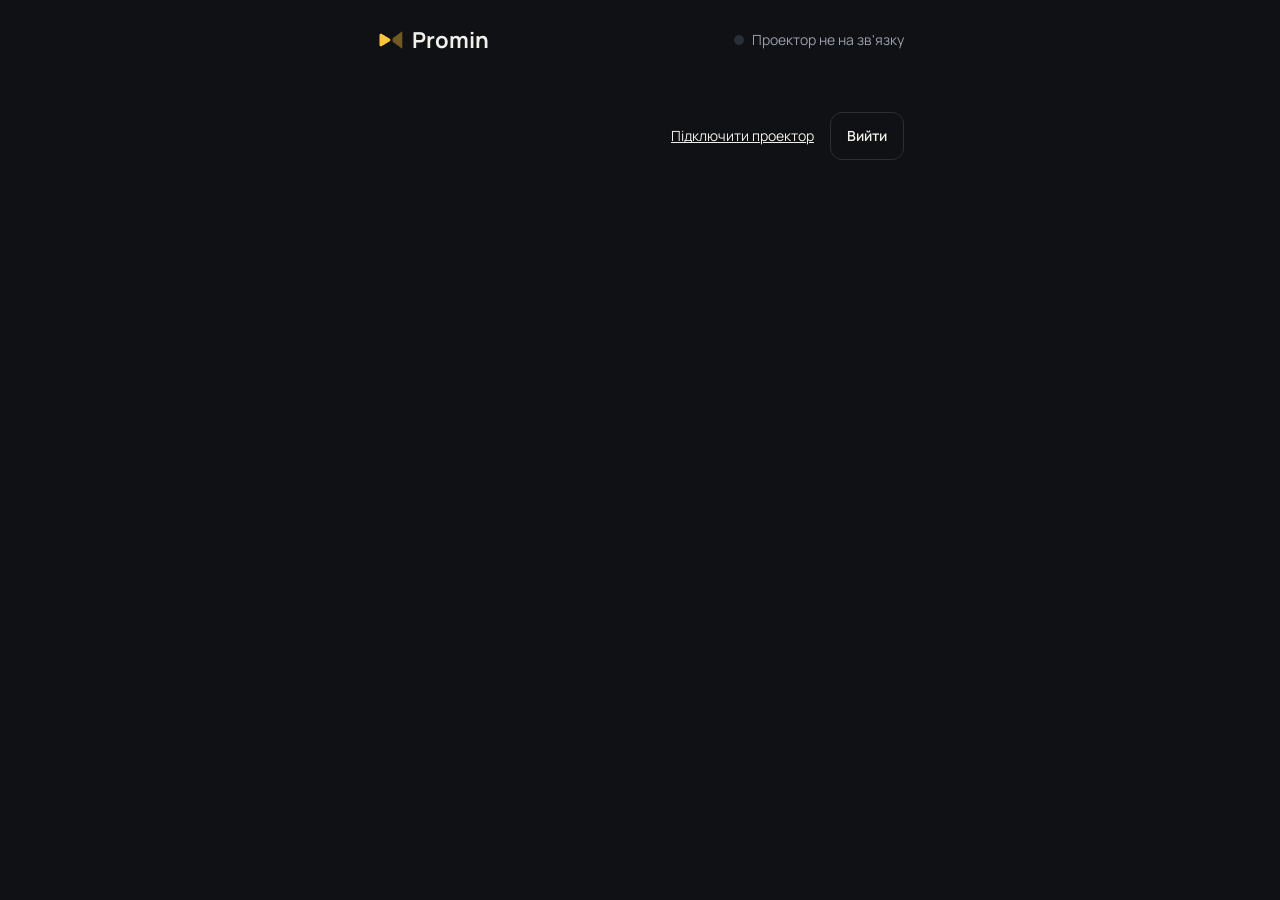
==== templates/index.html @ 15c1faf3 "Merge pull request #8 from krenat/pair-by-code Підключення проектора кодом" ====
<!doctype html>
<html lang="uk">
<head>
<meta charset="utf-8">
<meta name="viewport" content="width=device-width, initial-scale=1, viewport-fit=cover">
<meta name="theme-color" content="#0F1115">
<title>Promin</title>
<link rel="icon" href="/static/logo.svg" type="image/svg+xml">
<link rel="preconnect" href="https://fonts.googleapis.com">
<link rel="preconnect" href="https://fonts.gstatic.com" crossorigin>
<link href="https://fonts.googleapis.com/css2?family=Manrope:wght@400;600;700&display=swap" rel="stylesheet">
<style>
  :root {
    --bg: #0F1115;
    --panel: #1A1D24;
    --line: #2A2E37;
    --text: #F2F0EA;
    --muted: #9AA0AA;
    --accent: #FFC53D;
    --on-accent: #0F1115;
    --danger: #FF6B5E;
    --radius: 12px;
  }
  * { box-sizing: border-box; }
  html { color-scheme: dark; }
  body {
    margin: 0;
    background: var(--bg);
    color: var(--text);
    font: 400 16px/1.4 Manrope, system-ui, -apple-system, "Segoe UI", sans-serif;
    -webkit-tap-highlight-color: transparent;
  }
  main {
    max-width: 560px;
    margin: 0 auto;
    padding: 16px 16px calc(32px + env(safe-area-inset-bottom));
  }
  header {
    display: flex;
    align-items: center;
    gap: 8px;
    height: 48px;
    margin-bottom: 16px;
  }
  header img { width: 28px; height: 28px; }
  header h1 { margin: 0; font-size: 22px; font-weight: 700; flex: 1; }
  .projector {
    display: flex;
    align-items: center;
    gap: 8px;
    color: var(--muted);
    font-size: 14px;
  }
  .dot { width: 10px; height: 10px; border-radius: 50%; background: var(--line); transition: background-color 150ms; }
  button.projector { background: transparent; border: 0; padding: 0; font-weight: 400; cursor: pointer; }
  #pair { background: var(--panel); border-radius: var(--radius); padding: 16px; margin-bottom: 16px; }
  #pair label { display: block; margin-bottom: 8px; color: var(--muted); font-size: 14px; }
  .pair-row { display: flex; gap: 8px; }
  #pair-code {
    flex: 1; min-width: 0; height: 48px; padding: 0 16px;
    font: inherit; font-size: 20px; font-weight: 600; letter-spacing: 0.1em;
    color: var(--text); background: var(--bg);
    border: 1px solid var(--line); border-radius: var(--radius);
  }
  #pair-code:focus-visible { outline: 2px solid var(--accent); outline-offset: 2px; }
  #pair-btn { padding: 0 16px; }
  #pair .hint { margin: 16px 0 0; color: var(--muted); font-size: 14px; }
  #pair-error { margin: 8px 0 0; color: var(--danger); font-size: 14px; }
  #pair-error:empty { display: none; }
  .projector.on .dot { background: var(--accent); }
  .projector.on { color: var(--text); }

  button {
    font: inherit;
    font-weight: 600;
    min-height: 48px;
    border-radius: var(--radius);
    border: 1px solid transparent;
    cursor: pointer;
    transition: background-color 150ms, border-color 150ms, opacity 150ms;
  }
  button:disabled { opacity: 0.5; cursor: default; }
  button:focus-visible, summary:focus-visible { outline: 2px solid var(--accent); outline-offset: 2px; }
  .primary { background: var(--accent); color: var(--on-accent); }
  .outline { background: transparent; color: var(--text); border-color: var(--line); }
  .outline:hover:not(:disabled) { border-color: var(--muted); }

  #upload-btn { width: 100%; }
  #progress { margin-top: 16px; }
  #progress[hidden] { display: none; }
  .progress-row {
    display: flex;
    justify-content: space-between;
    gap: 16px;
    font-size: 14px;
    color: var(--muted);
    margin-bottom: 8px;
  }
  .progress-row span:first-child { overflow: hidden; text-overflow: ellipsis; white-space: nowrap; }
  .track { height: 8px; background: var(--line); border-radius: 4px; overflow: hidden; }
  .bar { height: 100%; width: 0; background: var(--accent); transition: width 150ms; }
  #message { margin: 16px 0 0; color: var(--danger); font-size: 14px; }
  #message:empty { display: none; }
  #disk { margin: 16px 0 24px; color: var(--muted); font-size: 14px; }

  #list { display: grid; gap: 16px; }
  .empty {
    padding: 32px 16px;
    text-align: center;
    color: var(--muted);
    border: 1px dashed var(--line);
    border-radius: var(--radius);
  }
  .card { background: var(--panel); border-radius: var(--radius); overflow: hidden; }
  .thumb {
    aspect-ratio: 16 / 9;
    background: #000;
    display: grid;
    place-items: center;
  }
  .thumb { position: relative; }
  .thumb .mark { width: 48px; height: 48px; opacity: 0.25; }
  .thumb .cover { width: 100%; height: 100%; object-fit: contain; }
  .duration {
    position: absolute;
    right: 8px;
    bottom: 8px;
    padding: 2px 8px;
    border-radius: 6px;
    background: rgba(15, 17, 21, 0.8);
    font-size: 13px;
    font-weight: 600;
  }
  .card .track { margin: -8px 0 16px; height: 4px; }
  .error-text {
    margin: -8px 0 16px;
    color: var(--danger);
    font-size: 14px;
    overflow-wrap: anywhere;
  }
  .body { padding: 16px; }
  .title-row { display: flex; align-items: flex-start; gap: 8px; }
  .name { flex: 1; font-weight: 600; overflow-wrap: anywhere; }
  .meta { margin: 8px 0 16px; color: var(--muted); font-size: 14px; }
  .actions { display: flex; gap: 8px; }
  .actions button { flex: 1; }

  details.menu { position: relative; }
  details.menu summary {
    list-style: none;
    width: 48px;
    height: 48px;
    margin: -12px -12px -12px 0;
    display: grid;
    place-items: center;
    border-radius: 50%;
    color: var(--muted);
    font-size: 22px;
    cursor: pointer;
  }
  details.menu summary::-webkit-details-marker { display: none; }
  details.menu .pop {
    position: absolute;
    right: -4px;
    top: 40px;
    z-index: 2;
    min-width: 176px;
    background: var(--panel);
    border: 1px solid var(--line);
    border-radius: var(--radius);
    padding: 8px;
  }
  details.menu .pop button {
    width: 100%;
    background: transparent;
    color: var(--danger);
    text-align: left;
    padding: 0 12px;
  }

  footer {
    display: flex;
    flex-wrap: wrap;
    align-items: center;
    gap: 8px 16px;
    margin-top: 32px;
    color: var(--muted);
    font-size: 14px;
  }
  footer .who { flex: 1; min-width: 160px; }
  footer a { color: var(--text); }
  footer form { margin: 0; }
  footer button { min-height: 48px; padding: 0 16px; }
  [hidden] { display: none !important; }

  body.has-remote main { padding-bottom: 380px; }
  body.has-remote.remote-collapsed main { padding-bottom: 140px; }
  #remote {
    position: fixed;
    left: 0; right: 0; bottom: 0;
    z-index: 5;
    background: var(--panel);
    border-top: 1px solid var(--line);
    border-radius: var(--radius) var(--radius) 0 0;
  }
  #remote .inner {
    max-width: 560px;
    margin: 0 auto;
    padding: 8px 16px calc(16px + env(safe-area-inset-bottom));
  }
  .remote-head { display: flex; align-items: center; gap: 8px; min-height: 48px; }
  #remote-title { flex: 1; font-weight: 600; overflow: hidden; text-overflow: ellipsis; white-space: nowrap; }
  .icon-btn {
    width: 48px; height: 48px; padding: 0;
    display: grid; place-items: center;
    background: transparent; color: var(--text);
    border-radius: 50%;
  }
  .icon-btn svg, .round svg { width: 24px; height: 24px; fill: currentColor; }
  #remote-toggle svg { transition: transform 150ms; }
  body.remote-collapsed #remote-toggle svg { transform: rotate(180deg); }
  body.remote-collapsed .remote-body { display: none; }
  #r-mini { display: none; }
  body.remote-collapsed #r-mini { display: grid; }
  .seek { display: flex; align-items: center; gap: 8px; margin-top: 8px; color: var(--muted); font-size: 14px; }
  .seek span { min-width: 44px; font-variant-numeric: tabular-nums; }
  .seek span:last-child { text-align: right; }
  input[type=range] { flex: 1; min-width: 0; height: 48px; margin: 0; accent-color: var(--accent); background: transparent; }
  .transport { display: flex; align-items: center; justify-content: space-between; margin: 8px 0; }
  .round {
    width: 48px; height: 48px; padding: 0;
    display: grid; place-items: center;
    border-radius: 50%;
    background: transparent; color: var(--text); border-color: var(--line);
    font-size: 14px;
  }
  .round.big { width: 72px; height: 72px; background: var(--accent); color: var(--on-accent); border-color: transparent; }
  .round.big svg { width: 32px; height: 32px; }
  .volume { display: flex; align-items: center; gap: 8px; color: var(--muted); }
  .volume svg { width: 24px; height: 24px; fill: currentColor; flex: none; }
  #r-stop { width: 100%; margin-top: 8px; }

  #player {
    position: fixed;
    inset: 0;
    z-index: 10;
    background: #000;
    display: flex;
    flex-direction: column;
  }
  #player[hidden] { display: none; }
  #player video { flex: 1; min-height: 0; width: 100%; background: #000; }
  #player .bar-top {
    display: flex;
    align-items: center;
    gap: 8px;
    padding: 8px 8px 8px 16px;
    padding-top: calc(8px + env(safe-area-inset-top));
  }
  #player-title { flex: 1; overflow: hidden; text-overflow: ellipsis; white-space: nowrap; font-weight: 600; }
  #player-close { padding: 0 16px; }
</style>
</head>
<body>
<main>
  <header>
    <img src="/static/logo.svg" alt="">
    <h1>Promin</h1>
    <button class="projector" id="projector" type="button" aria-controls="pair" aria-expanded="false">
      <span class="dot"></span><span id="tv-text">Проектор не на зв'язку</span>
    </button>
  </header>

  <section id="pair" hidden>
    <form id="pair-form">
      <label for="pair-code">Код з екрана проектора</label>
      <div class="pair-row">
        <input id="pair-code" name="code" inputmode="numeric" autocomplete="off" maxlength="7"
               pattern="[0-9 ]*" placeholder="000 000" required>
        <button id="pair-btn" class="primary" type="submit">Підключити</button>
      </div>
      <p id="pair-error" role="alert"></p>
      <p class="hint">Відкрийте на проекторі адресу <span id="pair-url"></span> — на екрані з'явиться код із шести цифр.</p>
    </form>
  </section>

  <input id="file" type="file" accept="video/*" hidden>
  <button id="upload-btn" class="primary" type="button" hidden>Завантажити відео</button>
  <div id="progress" hidden>
    <div class="progress-row"><span id="progress-name"></span><span id="progress-pct">0%</span></div>
    <div class="track"><div class="bar" id="progress-bar"></div></div>
  </div>
  <p id="message" role="alert"></p>
  <p id="disk" hidden></p>

  <section id="list" aria-live="polite"></section>

  <footer>
    <span class="who" id="who"></span>
    <a id="pair-link" href="#pair">Підключити проектор</a>
    <a id="users-link" href="/users" hidden>Користувачі</a>
    <form method="post" action="/logout"><button class="outline" type="submit">Вийти</button></form>
  </footer>
</main>

<section id="remote" hidden aria-label="Пульт проектора">
  <div class="inner">
    <div class="remote-head">
      <div id="remote-title"></div>
      <button id="r-mini" class="icon-btn" type="button" aria-label="Пауза або відтворення">
        <svg viewBox="0 0 24 24"><path id="r-mini-icon" d="M6 5h4v14H6zM14 5h4v14h-4z"/></svg>
      </button>
      <button id="remote-toggle" class="icon-btn" type="button" aria-label="Згорнути або розгорнути пульт">
        <svg viewBox="0 0 24 24"><path d="M7.4 8.6 12 13.2l4.6-4.6L18 10l-6 6-6-6z"/></svg>
      </button>
    </div>
    <div class="remote-body">
      <div class="seek">
        <span id="r-pos">0:00</span>
        <input id="r-seek" type="range" min="0" max="0" step="1" value="0" aria-label="Позиція у відео">
        <span id="r-dur">0:00</span>
      </div>
      <div class="transport">
        <button id="r-prev" class="round outline" type="button" aria-label="Попереднє відео">
          <svg viewBox="0 0 24 24"><path d="M6 5h2v14H6zM20 5v14L9 12z"/></svg>
        </button>
        <button id="r-back" class="round outline" type="button" aria-label="Назад на 10 секунд">−10</button>
        <button id="r-play" class="round big" type="button" aria-label="Пауза або відтворення">
          <svg viewBox="0 0 24 24"><path id="r-play-icon" d="M6 5h4v14H6zM14 5h4v14h-4z"/></svg>
        </button>
        <button id="r-fwd" class="round outline" type="button" aria-label="Вперед на 10 секунд">+10</button>
        <button id="r-next" class="round outline" type="button" aria-label="Наступне відео">
          <svg viewBox="0 0 24 24"><path d="M16 5h2v14h-2zM4 5l11 7L4 19z"/></svg>
        </button>
      </div>
      <div class="volume">
        <svg viewBox="0 0 24 24" aria-hidden="true"><path d="M4 9v6h4l5 4V5L8 9zm11.5 3a4 4 0 0 0-2-3.5v7a4 4 0 0 0 2-3.5z"/></svg>
        <input id="r-vol" type="range" min="0" max="100" step="1" value="100" aria-label="Гучність відео">
      </div>
      <button id="r-stop" class="outline" type="button">Зупинити показ</button>
    </div>
  </div>
</section>

<div id="player" hidden>
  <div class="bar-top">
    <span id="player-title"></span>
    <button id="player-close" class="outline" type="button">Закрити</button>
  </div>
  <video id="video" controls playsinline></video>
</div>

<script>
(function () {
  var fileInput = document.getElementById('file');
  var uploadBtn = document.getElementById('upload-btn');
  var progress = document.getElementById('progress');
  var progressName = document.getElementById('progress-name');
  var progressPct = document.getElementById('progress-pct');
  var progressBar = document.getElementById('progress-bar');
  var message = document.getElementById('message');
  var disk = document.getElementById('disk');
  var list = document.getElementById('list');
  var player = document.getElementById('player');
  var video = document.getElementById('video');
  var playerTitle = document.getElementById('player-title');
  var maxUpload = Infinity;
  var isAdmin = false;
  var videosCache = [];
  var ws = null;
  var wsRetry = 1000;
  var wsTimer = null;
  var tvConnected = false;
  var tvState = null;
  var seeking = false;
  var ICON_PAUSE = 'M6 5h4v14H6zM14 5h4v14h-4z';
  var ICON_PLAY = 'M7 4.5v15l12-7.5z';

  function formatSize(bytes) {
    if (bytes < 1048576) return Math.max(1, Math.round(bytes / 1024)) + ' КБ';
    var mb = bytes / 1048576;
    if (mb >= 1024) return (mb / 1024).toFixed(1).replace('.', ',') + ' ГБ';
    if (mb >= 10) return Math.round(mb) + ' МБ';
    return mb.toFixed(1).replace('.', ',') + ' МБ';
  }

  function formatDuration(seconds) {
    var total = Math.round(seconds);
    var h = Math.floor(total / 3600);
    var m = Math.floor(total % 3600 / 60);
    var sec = total % 60;
    var tail = (sec < 10 ? '0' : '') + sec;
    if (h) return h + ':' + (m < 10 ? '0' : '') + m + ':' + tail;
    return m + ':' + tail;
  }

  function statusText(item) {
    if (item.status === 'queued') return 'у черзі';
    if (item.status === 'processing') return 'обробляється ' + Math.floor((item.progress || 0) * 100) + '%';
    if (item.status === 'error') return 'помилка';
    return 'готове';
  }

  function lastLine(text) {
    var lines = String(text || '').split('\n').filter(function (l) { return l.trim(); });
    var line = lines.length ? lines[lines.length - 1].trim() : 'Невідома помилка';
    return line.length > 240 ? line.slice(0, 240) + '…' : line;
  }

  function el(tag, className, text) {
    var node = document.createElement(tag);
    if (className) node.className = className;
    if (text != null) node.textContent = text;
    return node;
  }

  function errorText(xhrOrResponseBody, fallback) {
    try {
      var data = JSON.parse(xhrOrResponseBody);
      if (data && typeof data.detail === 'string') return data.detail;
    } catch (e) {}
    return fallback;
  }

  function renderCard(item) {
    var card = el('article', 'card');

    var thumb = el('div', 'thumb');
    var picture = el('img', item.thumb ? 'cover' : 'mark');
    picture.src = item.thumb ? '/thumb/' + item.id : '/static/logo.svg';
    picture.alt = '';
    thumb.appendChild(picture);
    if (item.duration) thumb.appendChild(el('span', 'duration', formatDuration(item.duration)));
    card.appendChild(thumb);

    var body = el('div', 'body');
    var titleRow = el('div', 'title-row');
    titleRow.appendChild(el('div', 'name', item.name));

    if (isAdmin) {
      var menu = el('details', 'menu');
      var summary = el('summary', null, '⋯');
      summary.setAttribute('aria-label', 'Меню відео');
      menu.appendChild(summary);
      var pop = el('div', 'pop');
      var del = el('button', null, 'Видалити');
      del.type = 'button';
      del.addEventListener('click', function () {
        menu.open = false;
        if (confirm('Видалити «' + item.name + '»? Відновити його не вдасться.')) remove(item.id);
      });
      pop.appendChild(del);
      menu.appendChild(pop);
      titleRow.appendChild(menu);
    }
    body.appendChild(titleRow);

    body.appendChild(el('div', 'meta', formatSize(item.size) + ' · ' + statusText(item)));

    if (item.status === 'processing') {
      var track = el('div', 'track');
      var bar = el('div', 'bar');
      bar.style.width = Math.floor((item.progress || 0) * 100) + '%';
      track.appendChild(bar);
      body.appendChild(track);
    }
    if (item.status === 'error') {
      body.appendChild(el('div', 'error-text', lastLine(item.error)));
    }

    var actions = el('div', 'actions');
    if (item.status === 'error' && !isAdmin) {
      // Глядачу нічого запропонувати: повторити обробку може лише адміністратор.
    } else if (item.status === 'error') {
      var again = el('button', 'outline', 'Повторити');
      again.type = 'button';
      again.addEventListener('click', function () { retry(item.id); });
      actions.appendChild(again);
    } else {
      if (item.status === 'ready') {
        var cast = el('button', 'primary', 'На проектор');
        cast.type = 'button';
        cast.disabled = !canCast();
        cast.addEventListener('click', function () {
          document.body.classList.remove('remote-collapsed');
          command('load', { video_id: item.id });
        });
        actions.appendChild(cast);
      }
      var watch = el('button', 'outline', 'Дивитись тут');
      watch.type = 'button';
      watch.disabled = item.status !== 'ready';
      watch.addEventListener('click', function () { openPlayer(item); });
      actions.appendChild(watch);
    }
    body.appendChild(actions);

    card.appendChild(body);
    return card;
  }

  var pollTimer = null;
  var lastRendered = null;

  function schedule(data) {
    clearTimeout(pollTimer);
    var busy = data.videos.some(function (v) {
      return v.status === 'queued' || v.status === 'processing';
    });
    // Поки щось обробляється, список оновлюється сам.
    if (busy) pollTimer = setTimeout(refresh, 3000);
  }

  function renderList() {
    // Не перемальовуємо список без змін, щоб не закривати відкрите меню.
    var snapshot = JSON.stringify([videosCache, canCast()]);
    if (snapshot === lastRendered) return;
    lastRendered = snapshot;
    list.textContent = '';
    if (!videosCache.length) {
      list.appendChild(el('div', 'empty', 'Тут з’являться ваші відео'));
      return;
    }
    videosCache.forEach(function (item) { list.appendChild(renderCard(item)); });
  }

  // ------------------------------------------------------------------ пульт

  function canCast() {
    return tvConnected && !!tvState && tvState.started;
  }

  function command(action, extra) {
    message.textContent = '';
    if (!ws || ws.readyState !== 1) {
      message.textContent = 'Немає зв’язку із сервером. Спробуйте за кілька секунд.';
      return;
    }
    var payload = { type: 'command', action: action };
    for (var key in extra || {}) payload[key] = extra[key];
    ws.send(JSON.stringify(payload));
  }

  function updateTv() {
    var text = 'Проектор не на зв’язку';
    if (tvConnected) {
      text = tvState && !tvState.started ? 'Натисніть «Почати» на проекторі' : 'Проектор на зв’язку';
    }
    document.getElementById('tv-text').textContent = text;
    document.getElementById('projector').className = 'projector' + (tvConnected ? ' on' : '');
    renderList();
    updateRemote();
  }

  function updateRemote() {
    var panel = document.getElementById('remote');
    var active = tvConnected && !!tvState && !!tvState.video_id;
    panel.hidden = !active;
    document.body.classList.toggle('has-remote', active);
    if (!active) return;
    document.getElementById('remote-title').textContent = tvState.name || '';
    var icon = tvState.paused ? ICON_PLAY : ICON_PAUSE;
    document.getElementById('r-play-icon').setAttribute('d', icon);
    document.getElementById('r-mini-icon').setAttribute('d', icon);
    var seek = document.getElementById('r-seek');
    seek.max = Math.floor(tvState.duration || 0);
    document.getElementById('r-dur').textContent = formatDuration(tvState.duration || 0);
    if (!seeking) {
      seek.value = Math.floor(tvState.position || 0);
      document.getElementById('r-pos').textContent = formatDuration(tvState.position || 0);
    }
    if (document.activeElement !== document.getElementById('r-vol')) {
      document.getElementById('r-vol').value = Math.round((tvState.volume || 0) * 100);
    }
    var ready = readyVideos();
    var index = currentIndex(ready);
    document.getElementById('r-prev').disabled = index <= 0;
    document.getElementById('r-next').disabled = index < 0 || index >= ready.length - 1;
  }

  function readyVideos() {
    return videosCache.filter(function (v) { return v.status === 'ready'; });
  }

  function currentIndex(ready) {
    for (var i = 0; i < ready.length; i++) {
      if (tvState && ready[i].id === tvState.video_id) return i;
    }
    return -1;
  }

  function step(delta) {
    var ready = readyVideos();
    var target = ready[currentIndex(ready) + delta];
    if (target) command('load', { video_id: target.id });
  }

  function togglePlay() {
    if (tvState) command(tvState.paused ? 'play' : 'pause');
  }

  function connect() {
    clearTimeout(wsTimer);
    if (ws && ws.readyState <= 1) return;
    var scheme = location.protocol === 'https:' ? 'wss://' : 'ws://';
    var socket = new WebSocket(scheme + location.host + '/ws?role=remote');
    ws = socket;
    socket.onopen = function () { wsRetry = 1000; };
    socket.onmessage = function (event) {
      var data;
      try { data = JSON.parse(event.data); } catch (e) { return; }
      if (data.type === 'tv') {
        tvConnected = data.connected;
        if (!tvConnected) tvState = null;
        updateTv();
      } else if (data.type === 'state') {
        tvState = data;
        updateTv();
      } else if (data.type === 'error') {
        message.textContent = data.message;
      }
    };
    socket.onclose = function (event) {
      if (ws !== socket) return;
      ws = null;
      if (event.code === 4401) { location.href = '/login'; return; }
      tvConnected = false;
      tvState = null;
      updateTv();
      wsTimer = setTimeout(connect, wsRetry);
      wsRetry = Math.min(wsRetry * 2, 5000);
    };
  }

  // ------------------------------------------------- підключення проектора

  var pairBox = document.getElementById('pair');
  var pairInput = document.getElementById('pair-code');
  var pairError = document.getElementById('pair-error');
  document.getElementById('pair-url').textContent = location.host + '/tv';

  function togglePair(open) {
    pairBox.hidden = open === undefined ? !pairBox.hidden : !open;
    document.getElementById('projector').setAttribute('aria-expanded', String(!pairBox.hidden));
    pairError.textContent = '';
    if (!pairBox.hidden) {
      pairBox.scrollIntoView({ block: 'nearest' });
      pairInput.focus();
    }
  }

  document.getElementById('projector').addEventListener('click', function () { togglePair(); });
  document.getElementById('pair-link').addEventListener('click', function (e) {
    e.preventDefault();
    togglePair(true);
  });
  document.getElementById('pair-form').addEventListener('submit', function (e) {
    e.preventDefault();
    pairError.textContent = '';
    fetch('/api/pair/approve', {
      method: 'POST',
      headers: { 'Content-Type': 'application/json' },
      body: JSON.stringify({ code: pairInput.value })
    }).then(function (r) {
      if (r.status === 401) { location.href = '/login'; return; }
      if (r.ok) {
        pairInput.value = '';
        togglePair(false);
        if (!tvConnected) document.getElementById('tv-text').textContent = 'Підключено, чекаю на проектор…';
        return;
      }
      return r.text().then(function (body) {
        pairError.textContent = errorText(body, 'Не вдалося підключити проектор.');
      });
    }).catch(function () {
      pairError.textContent = 'Немає зв’язку із сервером. Спробуйте ще раз.';
    });
  });

  document.getElementById('r-play').addEventListener('click', togglePlay);
  document.getElementById('r-mini').addEventListener('click', togglePlay);
  document.getElementById('r-back').addEventListener('click', function () { command('seek_by', { value: -10 }); });
  document.getElementById('r-fwd').addEventListener('click', function () { command('seek_by', { value: 10 }); });
  document.getElementById('r-prev').addEventListener('click', function () { step(-1); });
  document.getElementById('r-next').addEventListener('click', function () { step(1); });
  document.getElementById('r-stop').addEventListener('click', function () { command('stop'); });
  document.getElementById('remote-toggle').addEventListener('click', function () {
    document.body.classList.toggle('remote-collapsed');
  });
  document.getElementById('r-seek').addEventListener('input', function () {
    seeking = true;
    document.getElementById('r-pos').textContent = formatDuration(Number(this.value));
  });
  document.getElementById('r-seek').addEventListener('change', function () {
    seeking = false;
    command('seek', { value: Number(this.value) });
  });
  document.getElementById('r-vol').addEventListener('input', function () {
    command('volume', { value: Number(this.value) / 100 });
  });
  // Після розблокування телефона з'єднання відновлюємо одразу, не чекаючи таймера.
  document.addEventListener('visibilitychange', function () {
    if (document.visibilityState === 'visible') connect();
  });

  function refresh() {
    return fetch('/api/videos')
      .then(function (r) {
        if (r.status === 401) { location.href = '/login'; throw new Error('login'); }
        if (!r.ok) throw new Error('status ' + r.status);
        return r.json();
      })
      .then(function (data) {
        maxUpload = data.max_upload;
        disk.textContent = 'Вільно на сервері: ' + formatSize(data.disk.free);
        schedule(data);
        videosCache = data.videos;
        renderList();
      })
      .catch(function () {
        message.textContent = 'Не вдалося отримати список відео. Перевірте з’єднання із сервером.';
        clearTimeout(pollTimer);
        pollTimer = setTimeout(refresh, 10000);
      });
  }

  function retry(id) {
    message.textContent = '';
    fetch('/api/videos/' + id + '/retry', { method: 'POST' })
      .then(function (r) {
        if (!r.ok) return r.text().then(function (body) {
          message.textContent = errorText(body, 'Не вдалося повторити обробку.');
        });
      })
      .then(refresh)
      .catch(function () {
        message.textContent = 'Не вдалося повторити обробку. Спробуйте ще раз.';
      });
  }

  function upload(file) {
    message.textContent = '';
    if (file.size > maxUpload) {
      message.textContent = 'Файл завеликий: ' + formatSize(file.size) + ', дозволено до ' + formatSize(maxUpload) + '.';
      return;
    }
    uploadBtn.disabled = true;
    progress.hidden = false;
    progressName.textContent = file.name;
    progressPct.textContent = '0%';
    progressBar.style.width = '0';

    var xhr = new XMLHttpRequest();
    xhr.open('POST', '/api/videos');
    xhr.setRequestHeader('X-Filename', encodeURIComponent(file.name));
    xhr.setRequestHeader('Content-Type', file.type || 'application/octet-stream');
    xhr.upload.onprogress = function (e) {
      if (!e.lengthComputable) return;
      var pct = Math.floor(e.loaded / e.total * 100);
      progressPct.textContent = pct + '%';
      progressBar.style.width = pct + '%';
    };
    function done() {
      uploadBtn.disabled = false;
      progress.hidden = true;
      fileInput.value = '';
    }
    xhr.onload = function () {
      done();
      if (xhr.status === 201) {
        refresh();
      } else if (xhr.status === 401) {
        location.href = '/login';
      } else {
        message.textContent = errorText(xhr.responseText, 'Не вдалося завантажити відео (помилка ' + xhr.status + ').');
      }
    };
    xhr.onerror = function () {
      done();
      message.textContent = 'Завантаження обірвалося. Перевірте з’єднання і спробуйте ще раз.';
    };
    xhr.send(file);
  }

  function remove(id) {
    message.textContent = '';
    fetch('/api/videos/' + id, { method: 'DELETE' })
      .then(function (r) {
        if (!r.ok && r.status !== 404) throw new Error('status ' + r.status);
        return refresh();
      })
      .catch(function () {
        message.textContent = 'Не вдалося видалити відео. Спробуйте ще раз.';
      });
  }

  function openPlayer(item) {
    playerTitle.textContent = item.name;
    video.src = '/media/' + item.id;
    player.hidden = false;
    var started = video.play();
    if (started && started.catch) started.catch(function () {});
  }

  function closePlayer() {
    video.pause();
    video.removeAttribute('src');
    video.load();
    player.hidden = true;
  }

  uploadBtn.addEventListener('click', function () { fileInput.click(); });
  fileInput.addEventListener('change', function () {
    if (fileInput.files.length) upload(fileInput.files[0]);
  });
  document.getElementById('player-close').addEventListener('click', closePlayer);
  document.addEventListener('keydown', function (e) {
    if (e.key === 'Escape' && !player.hidden) closePlayer();
  });
  document.addEventListener('click', function (e) {
    var menus = document.querySelectorAll('details.menu[open]');
    for (var i = 0; i < menus.length; i++) {
      if (!menus[i].contains(e.target)) menus[i].open = false;
    }
  });

  fetch('/api/me')
    .then(function (r) {
      if (r.status === 401) { location.href = '/login'; throw new Error('login'); }
      return r.json();
    })
    .then(function (me) {
      isAdmin = me.role === 'admin';
      document.getElementById('who').textContent = 'Ви увійшли як ' + me.username;
      uploadBtn.hidden = !isAdmin;
      disk.hidden = !isAdmin;
      document.getElementById('users-link').hidden = !isAdmin;
      connect();
      return refresh();
    })
    .catch(function () {});
})();
</script>
</body>
</html>
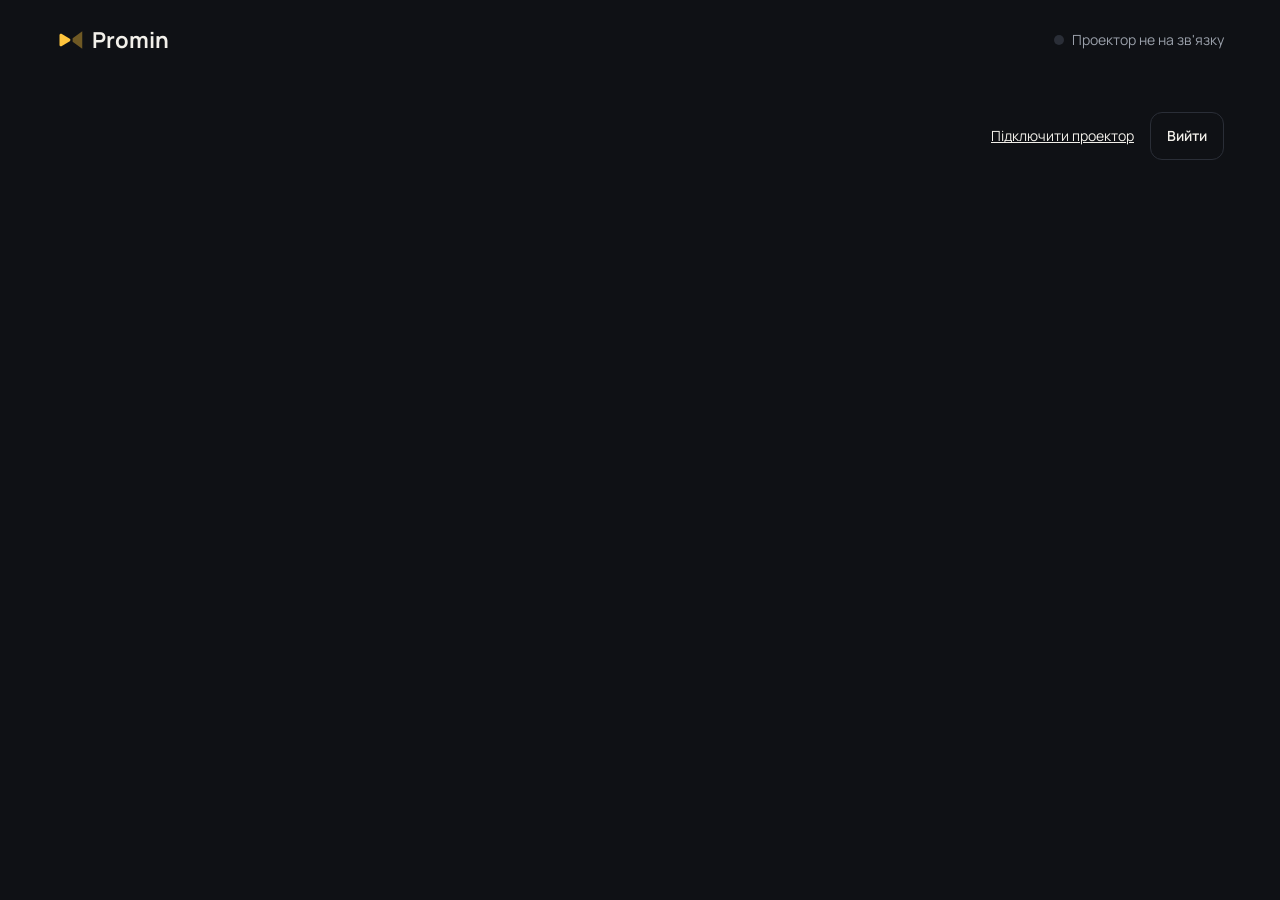
==== commit 38e70e1d: "Merge pull request #9 from krenat/grid-and-thumbs Компактна сітка відео і кращі прев'ю" ====
--- a/templates/index.html
+++ b/templates/index.html
@@ -259,6 +259,51 @@
   }
   #player-title { flex: 1; overflow: hidden; text-overflow: ellipsis; white-space: nowrap; font-weight: 600; }
   #player-close { padding: 0 16px; }
+
+  /* ---------- компактна сітка карток ---------- */
+  main { max-width: 1200px; }
+  #upload-btn, #progress, #pair { max-width: 560px; }
+  #list { gap: 12px; grid-template-columns: repeat(auto-fill, minmax(140px, 1fr)); }
+  @media (min-width: 600px) {
+    #list { gap: 16px; grid-template-columns: repeat(auto-fill, minmax(180px, 1fr)); }
+  }
+  .empty { grid-column: 1 / -1; }
+  .card { position: relative; display: flex; flex-direction: column; }
+  button.thumb {
+    width: 100%; min-height: 0; padding: 0; border: 0; border-radius: 0;
+    color: var(--text); cursor: pointer;
+  }
+  button.thumb:disabled { opacity: 1; cursor: default; }
+  button.thumb:focus-visible { outline-offset: -2px; }
+  .thumb .play {
+    position: absolute; left: 50%; top: 50%;
+    width: 40px; height: 40px; margin: -20px 0 0 -20px;
+    display: grid; place-items: center;
+    border-radius: 50%; background: rgba(15, 17, 21, 0.6);
+    transition: background-color 150ms;
+  }
+  button.thumb:hover .play { background: rgba(15, 17, 21, 0.85); }
+  .thumb .play svg { width: 20px; height: 20px; fill: var(--text); margin-left: 2px; }
+  .duration { right: 6px; bottom: 6px; padding: 1px 6px; font-size: 12px; }
+  .card .body { flex: 1; display: flex; flex-direction: column; padding: 12px; }
+  .name {
+    flex: none; font-size: 14px; line-height: 1.3; min-height: 2.6em;
+    display: -webkit-box; -webkit-box-orient: vertical; -webkit-line-clamp: 2; overflow: hidden;
+  }
+  .meta { margin: 4px 0 12px; font-size: 12px; }
+  .card .track { margin: -4px 0 12px; }
+  .error-text {
+    margin: -4px 0 12px; font-size: 12px;
+    display: -webkit-box; -webkit-box-orient: vertical; -webkit-line-clamp: 3; overflow: hidden;
+  }
+  .actions { margin-top: auto; }
+  .actions button { font-size: 14px; padding: 0 8px; }
+  details.menu { position: absolute; top: 4px; right: 4px; z-index: 1; }
+  details.menu summary {
+    width: 40px; height: 40px; margin: 0;
+    color: var(--text); background: rgba(15, 17, 21, 0.6);
+  }
+  details.menu .pop { right: 0; top: 44px; min-width: 140px; }
 </style>
 </head>
 <body>
@@ -422,25 +467,37 @@
     return fallback;
   }
 
+  function displayName(name) {
+    return name.replace(/\.[a-z0-9]{2,4}$/i, '');
+  }
+
   function renderCard(item) {
     var card = el('article', 'card');
-
-    var thumb = el('div', 'thumb');
+    var ready = item.status === 'ready';
+
+    // Мініатюра — це кнопка «дивитись тут».
+    var thumb = el('button', 'thumb');
+    thumb.type = 'button';
+    thumb.disabled = !ready;
+    thumb.setAttribute('aria-label', 'Дивитись тут: ' + item.name);
     var picture = el('img', item.thumb ? 'cover' : 'mark');
-    picture.src = item.thumb ? '/thumb/' + item.id : '/static/logo.svg';
+    picture.src = item.thumb ? '/thumb/' + item.id + '?v=' + (item.thumb_v || 1) : '/static/logo.svg';
     picture.alt = '';
+    picture.loading = 'lazy';
     thumb.appendChild(picture);
+    if (ready) {
+      var play = el('span', 'play');
+      play.innerHTML = '<svg viewBox="0 0 24 24" aria-hidden="true"><path d="M7 4.5v15l12-7.5z"/></svg>';
+      thumb.appendChild(play);
+    }
     if (item.duration) thumb.appendChild(el('span', 'duration', formatDuration(item.duration)));
+    thumb.addEventListener('click', function () { openPlayer(item); });
     card.appendChild(thumb);
-
-    var body = el('div', 'body');
-    var titleRow = el('div', 'title-row');
-    titleRow.appendChild(el('div', 'name', item.name));
 
     if (isAdmin) {
       var menu = el('details', 'menu');
       var summary = el('summary', null, '⋯');
-      summary.setAttribute('aria-label', 'Меню відео');
+      summary.setAttribute('aria-label', 'Меню відео: ' + item.name);
       menu.appendChild(summary);
       var pop = el('div', 'pop');
       var del = el('button', null, 'Видалити');
@@ -451,10 +508,13 @@
       });
       pop.appendChild(del);
       menu.appendChild(pop);
-      titleRow.appendChild(menu);
-    }
-    body.appendChild(titleRow);
-
+      card.appendChild(menu);
+    }
+
+    var body = el('div', 'body');
+    var name = el('div', 'name', displayName(item.name));
+    name.title = item.name;
+    body.appendChild(name);
     body.appendChild(el('div', 'meta', formatSize(item.size) + ' · ' + statusText(item)));
 
     if (item.status === 'processing') {
@@ -469,31 +529,22 @@
     }
 
     var actions = el('div', 'actions');
-    if (item.status === 'error' && !isAdmin) {
-      // Глядачу нічого запропонувати: повторити обробку може лише адміністратор.
-    } else if (item.status === 'error') {
+    if (ready) {
+      var cast = el('button', 'primary', 'На проектор');
+      cast.type = 'button';
+      cast.disabled = !canCast();
+      cast.addEventListener('click', function () {
+        document.body.classList.remove('remote-collapsed');
+        command('load', { video_id: item.id });
+      });
+      actions.appendChild(cast);
+    } else if (item.status === 'error' && isAdmin) {
       var again = el('button', 'outline', 'Повторити');
       again.type = 'button';
       again.addEventListener('click', function () { retry(item.id); });
       actions.appendChild(again);
-    } else {
-      if (item.status === 'ready') {
-        var cast = el('button', 'primary', 'На проектор');
-        cast.type = 'button';
-        cast.disabled = !canCast();
-        cast.addEventListener('click', function () {
-          document.body.classList.remove('remote-collapsed');
-          command('load', { video_id: item.id });
-        });
-        actions.appendChild(cast);
-      }
-      var watch = el('button', 'outline', 'Дивитись тут');
-      watch.type = 'button';
-      watch.disabled = item.status !== 'ready';
-      watch.addEventListener('click', function () { openPlayer(item); });
-      actions.appendChild(watch);
-    }
-    body.appendChild(actions);
+    }
+    if (actions.childNodes.length) body.appendChild(actions);
 
     card.appendChild(body);
     return card;
